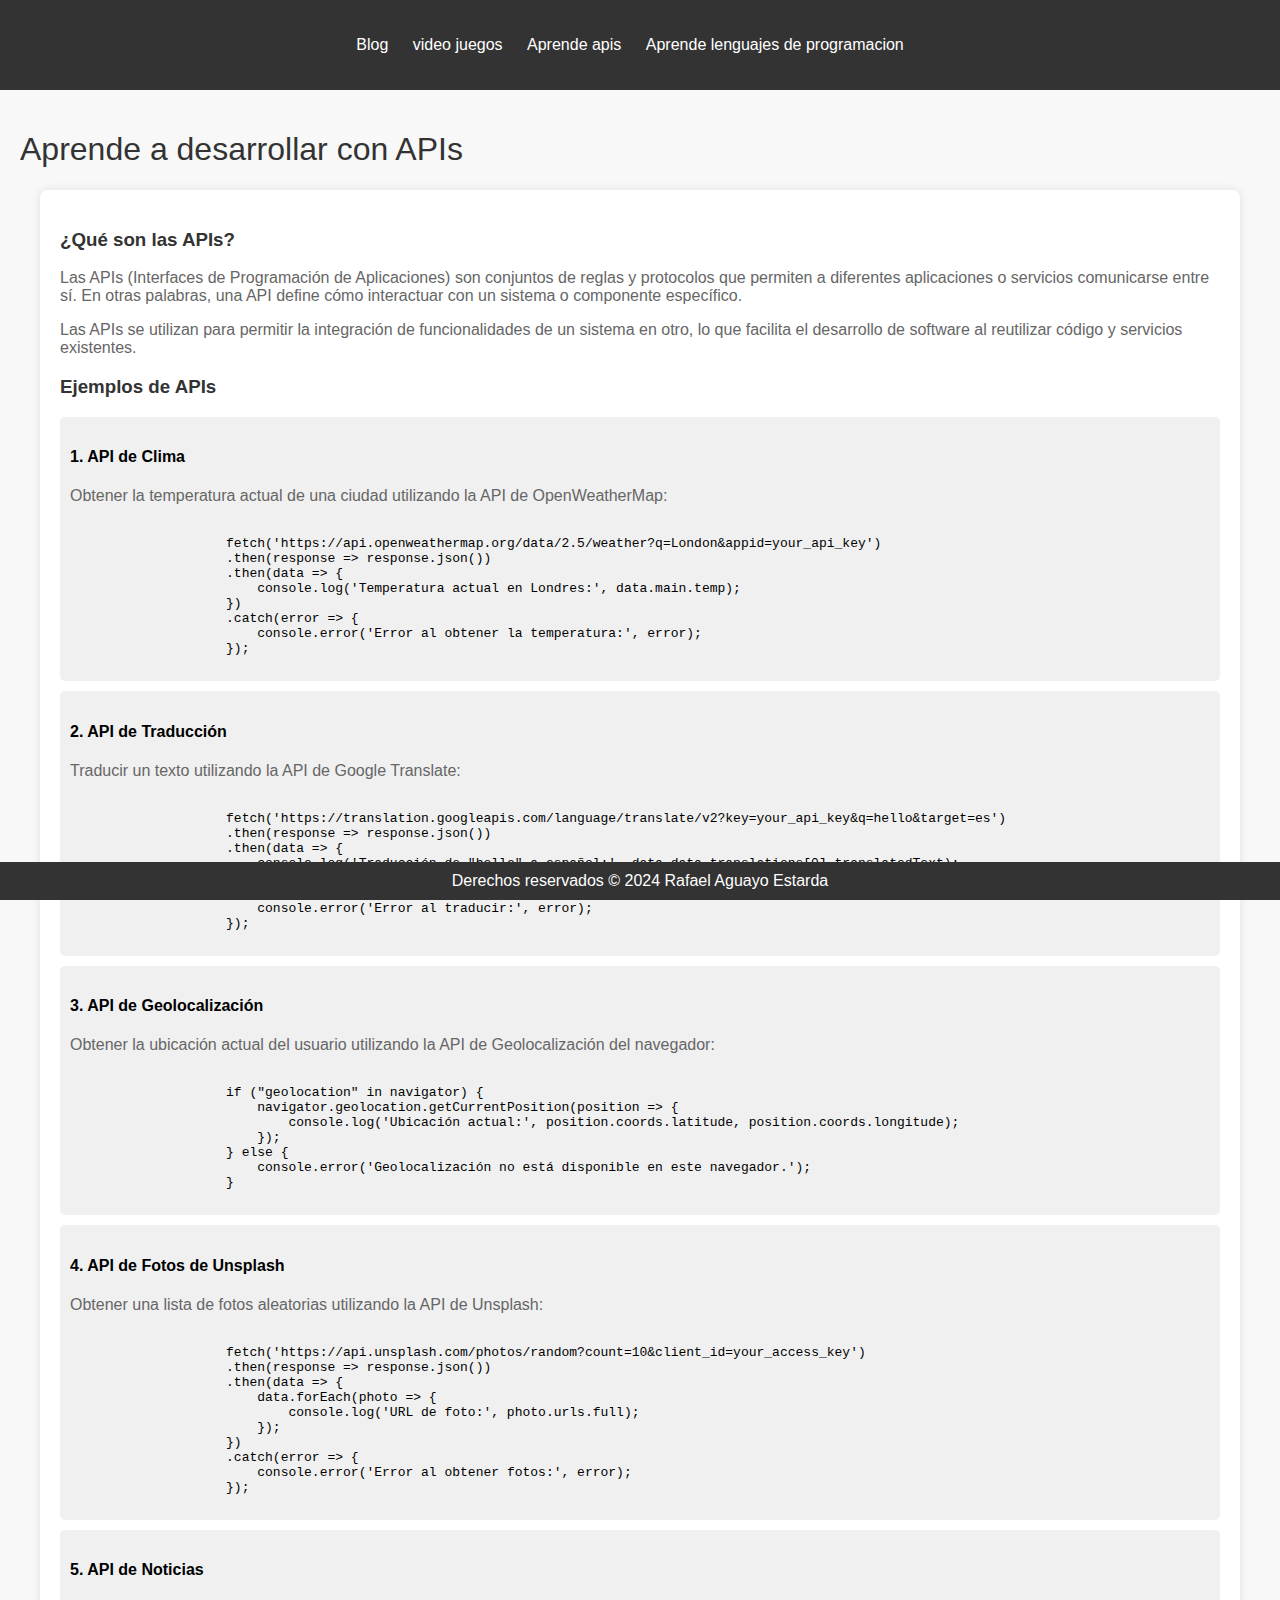
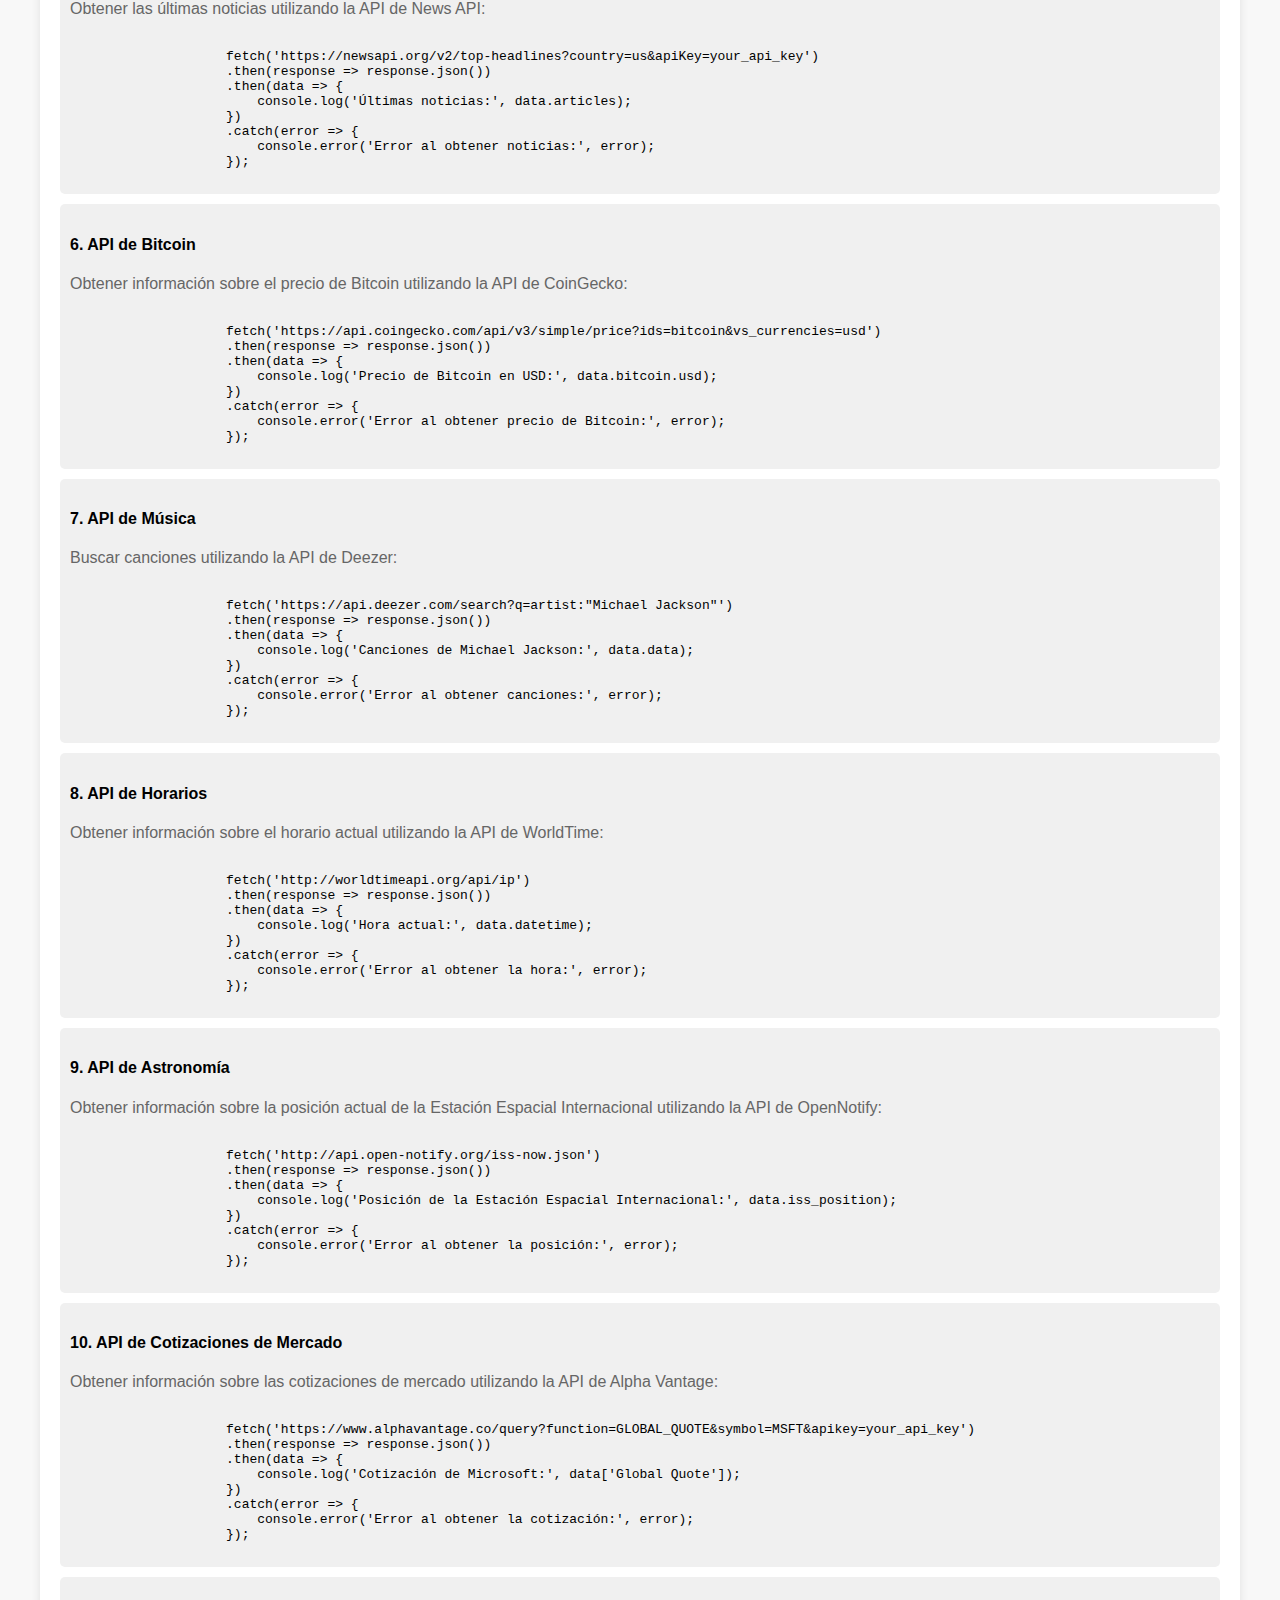
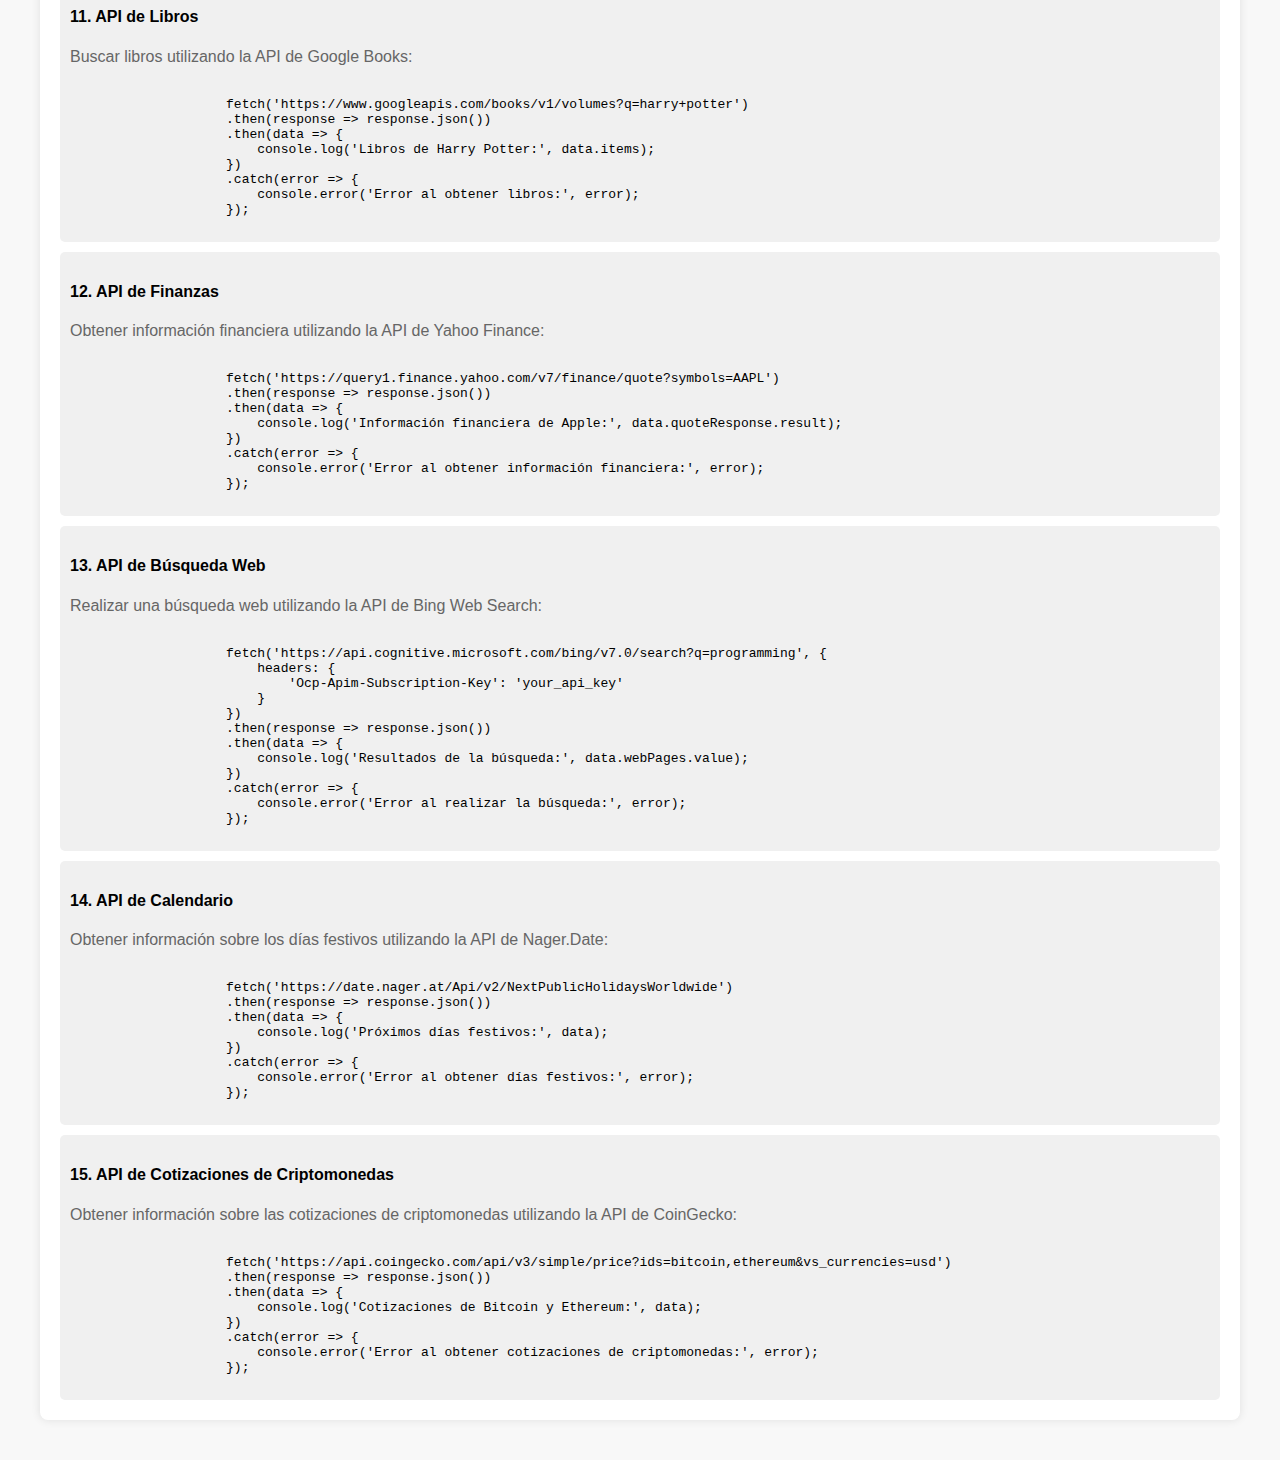
==== aprende.html @ 5a90f90c "Add files via upload" ====
<!DOCTYPE html>
<html lang="es">
<head>
    <meta charset="UTF-8">
    <meta name="viewport" content="width=device-width, initial-scale=1.0">
    <title>Aprende a desarrollar con APIs</title>
    <link rel="stylesheet" type="text/css" href="estilos/aprende.css">
        
        
    
</head>
<body>
    <header>
        <nav>
            <ul>
                
                    <li><a href="index.html">Blog</a></li>
                    <li><a href="j.html">video juegos</a></li>
                    <li><a href="a.html">Aprende apis</a></li>
                    <li><a href="leng.html">Aprende lenguajes de programacion</a></li>
            </ul>
        </nav>
    </header>

    <section>
        <h1>Aprende a desarrollar con APIs</h1>
        <div class="api-info">
            <h3>¿Qué son las APIs?</h3>
            <p>Las APIs (Interfaces de Programación de Aplicaciones) son conjuntos de reglas y protocolos que permiten a diferentes aplicaciones o servicios comunicarse entre sí. En otras palabras, una API define cómo interactuar con un sistema o componente específico.</p>
            <p>Las APIs se utilizan para permitir la integración de funcionalidades de un sistema en otro, lo que facilita el desarrollo de software al reutilizar código y servicios existentes.</p>
            <h3>Ejemplos de APIs</h3>
            <div class="code-example">
                <h4>1. API de Clima</h4>
                <p>Obtener la temperatura actual de una ciudad utilizando la API de OpenWeatherMap:</p>
                <code>
                    fetch('https://api.openweathermap.org/data/2.5/weather?q=London&appid=your_api_key')
                    .then(response => response.json())
                    .then(data => {
                        console.log('Temperatura actual en Londres:', data.main.temp);
                    })
                    .catch(error => {
                        console.error('Error al obtener la temperatura:', error);
                    });
                </code>
            </div>
            <div class="code-example">
                <h4>2. API de Traducción</h4>
                <p>Traducir un texto utilizando la API de Google Translate:</p>
                <code>
                    fetch('https://translation.googleapis.com/language/translate/v2?key=your_api_key&q=hello&target=es')
                    .then(response => response.json())
                    .then(data => {
                        console.log('Traducción de "hello" a español:', data.data.translations[0].translatedText);
                    })
                    .catch(error => {
                        console.error('Error al traducir:', error);
                    });
                </code>
            </div>
            <div class="code-example">
                <h4>3. API de Geolocalización</h4>
                <p>Obtener la ubicación actual del usuario utilizando la API de Geolocalización del navegador:</p>
                <code>
                    if ("geolocation" in navigator) {
                        navigator.geolocation.getCurrentPosition(position => {
                            console.log('Ubicación actual:', position.coords.latitude, position.coords.longitude);
                        });
                    } else {
                        console.error('Geolocalización no está disponible en este navegador.');
                    }
                </code>
            </div>
            <div class="code-example">
                <h4>4. API de Fotos de Unsplash</h4>
                <p>Obtener una lista de fotos aleatorias utilizando la API de Unsplash:</p>
                <code>
                    fetch('https://api.unsplash.com/photos/random?count=10&client_id=your_access_key')
                    .then(response => response.json())
                    .then(data => {
                        data.forEach(photo => {
                            console.log('URL de foto:', photo.urls.full);
                        });
                    })
                    .catch(error => {
                        console.error('Error al obtener fotos:', error);
                    });
                </code>
            </div>
            <div class="code-example">
                <h4>5. API de Noticias</h4>
                <p>Obtener las últimas noticias utilizando la API de News API:</p>
                <code>
                    fetch('https://newsapi.org/v2/top-headlines?country=us&apiKey=your_api_key')
                    .then(response => response.json())
                    .then(data => {
                        console.log('Últimas noticias:', data.articles);
                    })
                    .catch(error => {
                        console.error('Error al obtener noticias:', error);
                    });
                </code>
            </div>
            <div class="code-example">
                <h4>6. API de Bitcoin</h4>
                <p>Obtener información sobre el precio de Bitcoin utilizando la API de CoinGecko:</p>
                <code>
                    fetch('https://api.coingecko.com/api/v3/simple/price?ids=bitcoin&vs_currencies=usd')
                    .then(response => response.json())
                    .then(data => {
                        console.log('Precio de Bitcoin en USD:', data.bitcoin.usd);
                    })
                    .catch(error => {
                        console.error('Error al obtener precio de Bitcoin:', error);
                    });
                </code>
            </div>
            <div class="code-example">
                <h4>7. API de Música</h4>
                <p>Buscar canciones utilizando la API de Deezer:</p>
                <code>
                    fetch('https://api.deezer.com/search?q=artist:"Michael Jackson"')
                    .then(response => response.json())
                    .then(data => {
                        console.log('Canciones de Michael Jackson:', data.data);
                    })
                    .catch(error => {
                        console.error('Error al obtener canciones:', error);
                    });
                </code>
            </div>
            <div class="code-example">
                <h4>8. API de Horarios</h4>
                <p>Obtener información sobre el horario actual utilizando la API de WorldTime:</p>
                <code>
                    fetch('http://worldtimeapi.org/api/ip')
                    .then(response => response.json())
                    .then(data => {
                        console.log('Hora actual:', data.datetime);
                    })
                    .catch(error => {
                        console.error('Error al obtener la hora:', error);
                    });
                </code>
            </div>
            <div class="code-example">
                <h4>9. API de Astronomía</h4>
                <p>Obtener información sobre la posición actual de la Estación Espacial Internacional utilizando la API de OpenNotify:</p>
                <code>
                    fetch('http://api.open-notify.org/iss-now.json')
                    .then(response => response.json())
                    .then(data => {
                        console.log('Posición de la Estación Espacial Internacional:', data.iss_position);
                    })
                    .catch(error => {
                        console.error('Error al obtener la posición:', error);
                    });
                </code>
            </div>
            <div class="code-example">
                <h4>10. API de Cotizaciones de Mercado</h4>
                <p>Obtener información sobre las cotizaciones de mercado utilizando la API de Alpha Vantage:</p>
                <code>
                    fetch('https://www.alphavantage.co/query?function=GLOBAL_QUOTE&symbol=MSFT&apikey=your_api_key')
                    .then(response => response.json())
                    .then(data => {
                        console.log('Cotización de Microsoft:', data['Global Quote']);
                    })
                    .catch(error => {
                        console.error('Error al obtener la cotización:', error);
                    });
                </code>
            </div>
            <div class="code-example">
                <h4>11. API de Libros</h4>
                <p>Buscar libros utilizando la API de Google Books:</p>
                <code>
                    fetch('https://www.googleapis.com/books/v1/volumes?q=harry+potter')
                    .then(response => response.json())
                    .then(data => {
                        console.log('Libros de Harry Potter:', data.items);
                    })
                    .catch(error => {
                        console.error('Error al obtener libros:', error);
                    });
                </code>
            </div>
            <div class="code-example">
                <h4>12. API de Finanzas</h4>
                <p>Obtener información financiera utilizando la API de Yahoo Finance:</p>
                <code>
                    fetch('https://query1.finance.yahoo.com/v7/finance/quote?symbols=AAPL')
                    .then(response => response.json())
                    .then(data => {
                        console.log('Información financiera de Apple:', data.quoteResponse.result);
                    })
                    .catch(error => {
                        console.error('Error al obtener información financiera:', error);
                    });
                </code>
            </div>
            <div class="code-example">
                <h4>13. API de Búsqueda Web</h4>
                <p>Realizar una búsqueda web utilizando la API de Bing Web Search:</p>
                <code>
                    fetch('https://api.cognitive.microsoft.com/bing/v7.0/search?q=programming', {
                        headers: {
                            'Ocp-Apim-Subscription-Key': 'your_api_key'
                        }
                    })
                    .then(response => response.json())
                    .then(data => {
                        console.log('Resultados de la búsqueda:', data.webPages.value);
                    })
                    .catch(error => {
                        console.error('Error al realizar la búsqueda:', error);
                    });
                </code>
            </div>
            <div class="code-example">
                <h4>14. API de Calendario</h4>
                <p>Obtener información sobre los días festivos utilizando la API de Nager.Date:</p>
                <code>
                    fetch('https://date.nager.at/Api/v2/NextPublicHolidaysWorldwide')
                    .then(response => response.json())
                    .then(data => {
                        console.log('Próximos días festivos:', data);
                    })
                    .catch(error => {
                        console.error('Error al obtener días festivos:', error);
                    });
                </code>
            </div>
            <div class="code-example">
                <h4>15. API de Cotizaciones de Criptomonedas</h4>
                <p>Obtener información sobre las cotizaciones de criptomonedas utilizando la API de CoinGecko:</p>
                <code>
                    fetch('https://api.coingecko.com/api/v3/simple/price?ids=bitcoin,ethereum&vs_currencies=usd')
                    .then(response => response.json())
                    .then(data => {
                        console.log('Cotizaciones de Bitcoin y Ethereum:', data);
                    })
                    .catch(error => {
                        console.error('Error al obtener cotizaciones de criptomonedas:', error);
                    });
                </code>
            </div>
            
        </div>
    </section>

    <footer>
        <p>Derechos reservados &copy; 2024 Rafael Aguayo Estarda</p>
    </footer>
</body>
</html>
---- estilos/aprende.css ----
body {
            font-family: 'Segoe UI', Tahoma, Geneva, Verdana, sans-serif;
            margin: 0;
            padding: 0;
            background-color: #f8f8f8;
        }

        header {
            background-color: #333;
            color: #fff;
            padding: 20px 0;
            text-align: center;
        }

        nav ul {
            list-style: none;
            padding: 0;
        }

        nav ul li {
            display: inline;
            margin-right: 20px;
        }

        nav ul li a {
            color: #fff;
            text-decoration: none;
        }

        section {
            padding: 20px;
            text-align: left;
        }

        h1, h2 {
            font-weight: normal;
            color: #333;
        }

        footer {
            background-color: #333;
            color: #fff;
            text-align: center;
            padding: 10px 0;
            position: fixed;
            bottom: 0;
            width: 100%;
        }

        footer p {
            margin: 0;
        }

        .api-info {
            background-color: #fff;
            padding: 20px;
            margin: 20px;
            border-radius: 8px;
            box-shadow: 0 0 10px rgba(0, 0, 0, 0.1);
        }

        .api-info h3 {
            color: #333;
        }

        .api-info p {
            color: #666;
        }

        .code-example {
            background-color: #f0f0f0;
            padding: 10px;
            margin-top: 10px;
            border-radius: 5px;
            overflow-x: auto;
        }

        .code-example code {
            display: block;
            white-space: pre-wrap;
        }
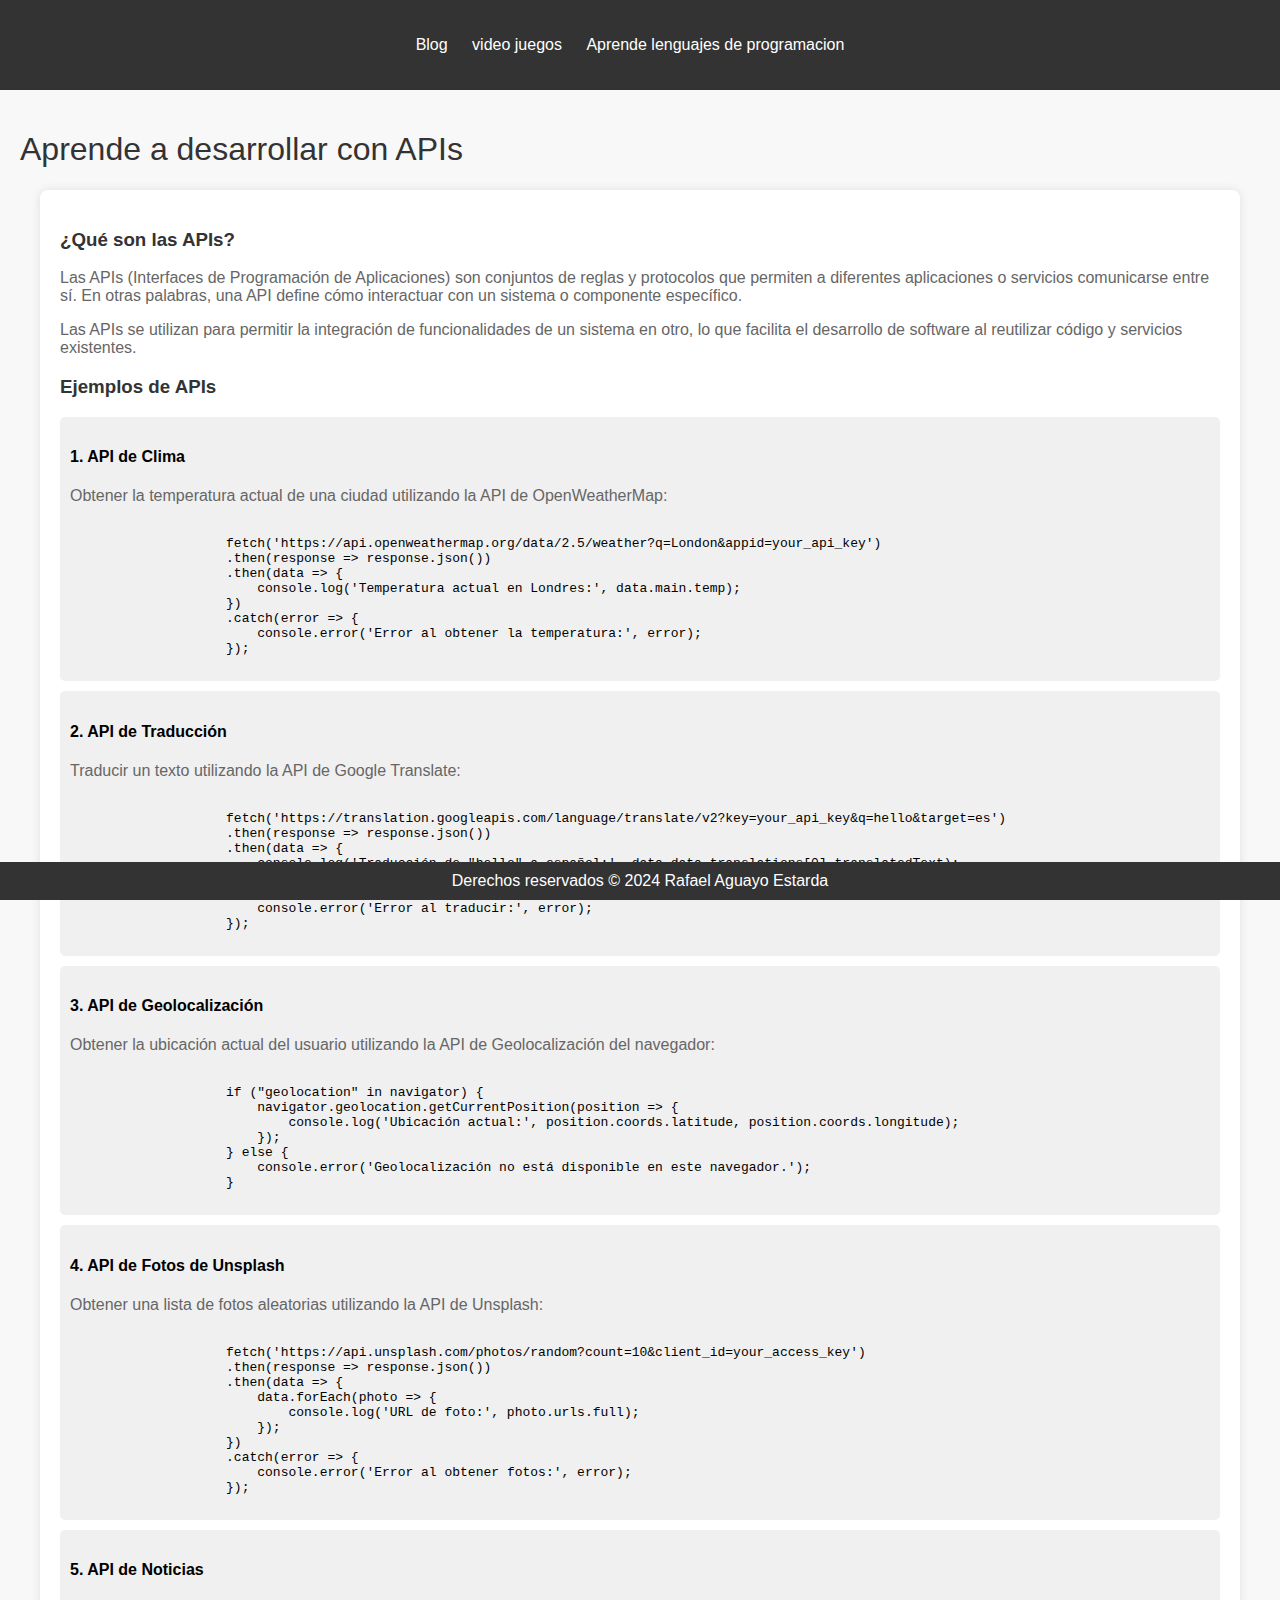
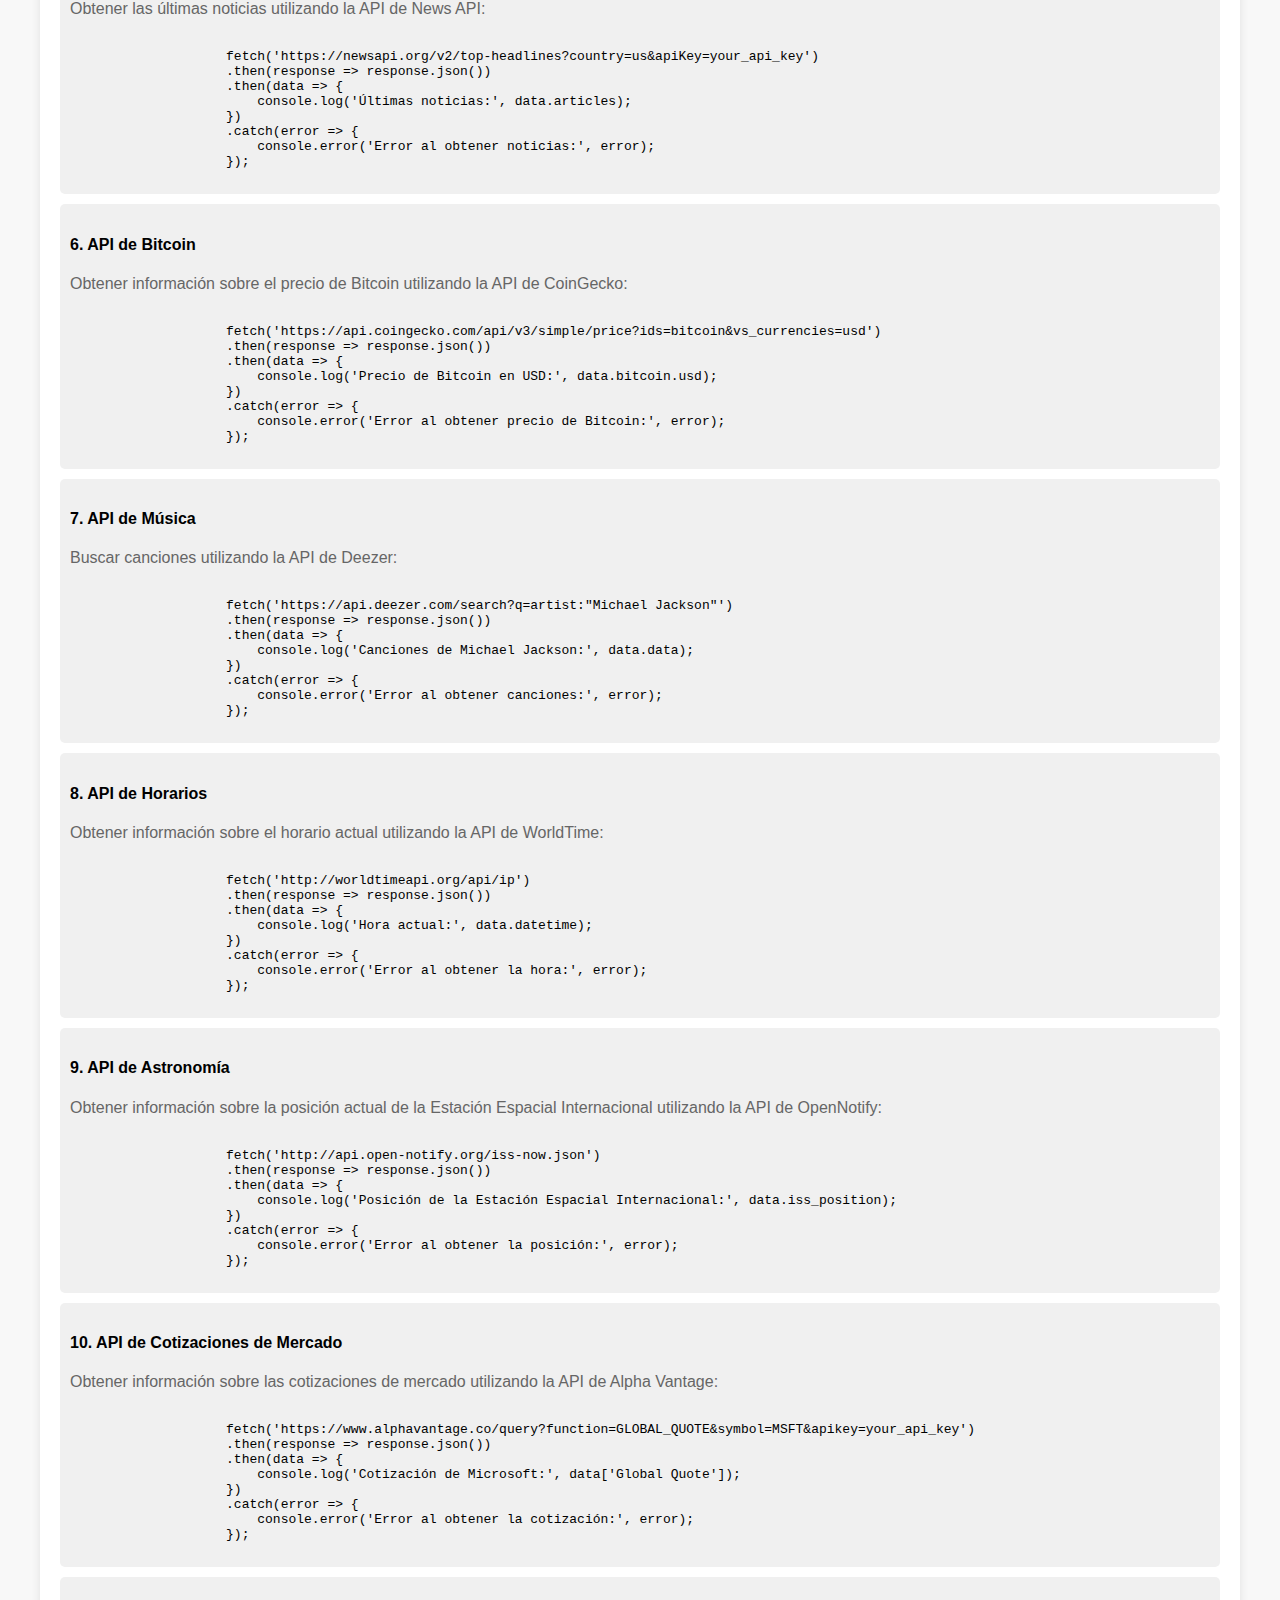
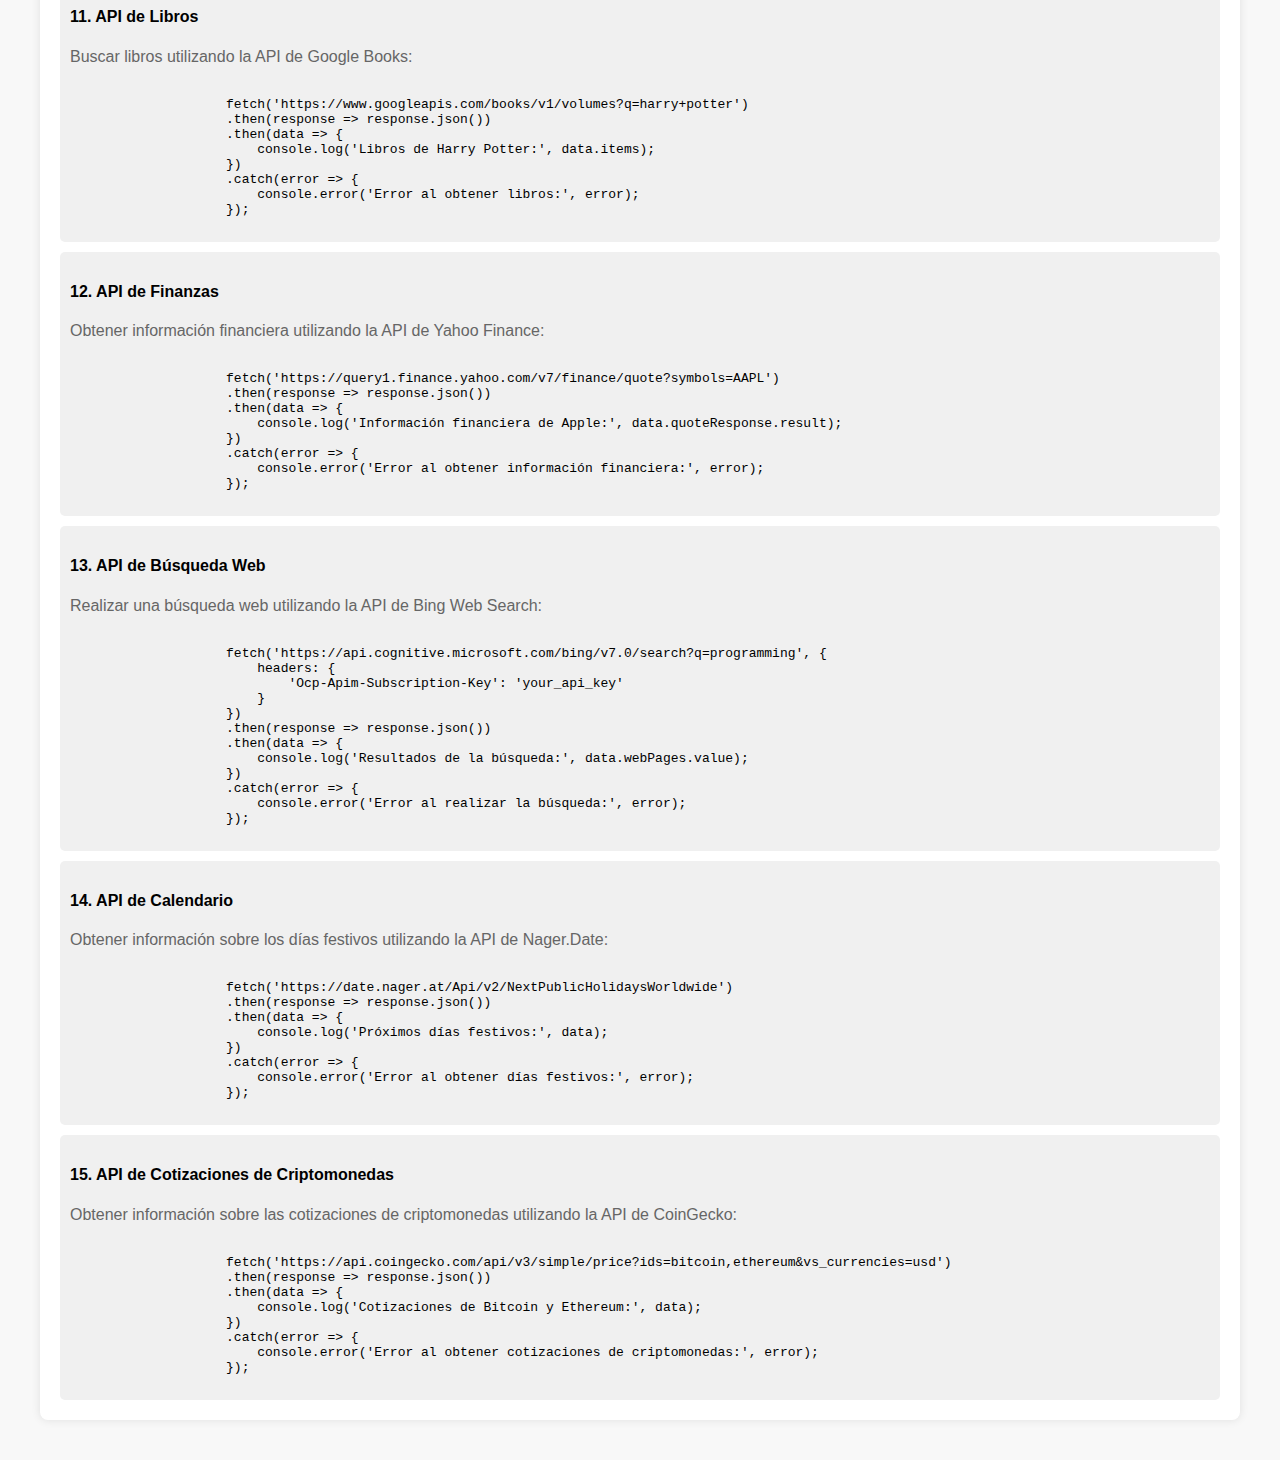
==== commit 82e274e4: "Update aprende.html" ====
--- a/aprende.html
+++ b/aprende.html
@@ -16,7 +16,6 @@
                 
                     <li><a href="index.html">Blog</a></li>
                     <li><a href="j.html">video juegos</a></li>
-                    <li><a href="a.html">Aprende apis</a></li>
                     <li><a href="leng.html">Aprende lenguajes de programacion</a></li>
             </ul>
         </nav>
